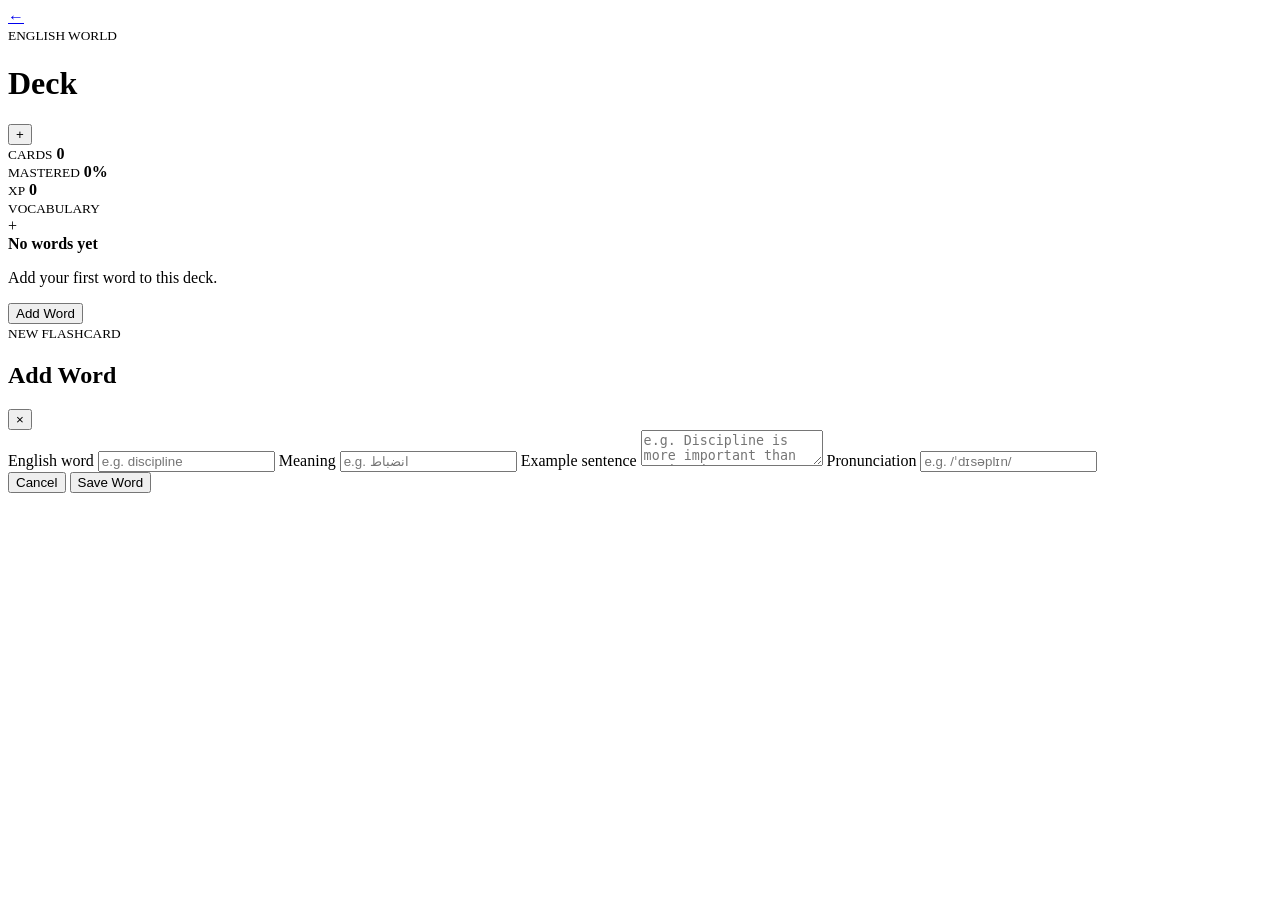
==== english/deck.html @ d506fba9 "Create deck.html" ====
<!DOCTYPE html>
<html lang="en">

<head>
    <meta charset="UTF-8">

    <meta
        name="viewport"
        content="width=device-width, initial-scale=1"
    >

    <title>Deck</title>

    <link
        rel="stylesheet"
        href="deck.css"
    >
</head>

<body>

<div class="deck-app">

    <header class="deck-header">

        <a
            href="english.html"
            class="back-button"
        >
            ←
        </a>

        <div>
            <small>ENGLISH WORLD</small>
            <h1 id="deckTitle">Deck</h1>
        </div>

        <button
            id="addWordButton"
            class="add-button"
        >
            +
        </button>

    </header>


    <section class="deck-info">

        <div>
            <small>CARDS</small>
            <strong id="cardCount">0</strong>
        </div>

        <div>
            <small>MASTERED</small>
            <strong id="masteredCount">0%</strong>
        </div>

        <div>
            <small>XP</small>
            <strong id="deckXP">0</strong>
        </div>

    </section>


    <section class="cards-section">

        <div class="section-title">
            <small>VOCABULARY</small>
            <span id="deckDescription"></span>
        </div>


        <div
            id="cardList"
            class="card-list"
        ></div>


        <div
            id="emptyCards"
            class="empty-cards"
        >

            <div class="empty-icon">
                +
            </div>

            <strong>
                No words yet
            </strong>

            <p>
                Add your first word to this deck.
            </p>

            <button id="emptyAddButton">
                Add Word
            </button>

        </div>

    </section>

</div>


<!-- ADD WORD MODAL -->

<div
    id="wordModal"
    class="modal"
>

    <div class="modal-box">

        <div class="modal-header">

            <div>
                <small>NEW FLASHCARD</small>
                <h2>Add Word</h2>
            </div>

            <button id="closeWordModal">
                ×
            </button>

        </div>


        <form id="wordForm">

            <label>
                English word
            </label>

            <input
                id="wordInput"
                type="text"
                placeholder="e.g. discipline"
                required
            >


            <label>
                Meaning
            </label>

            <input
                id="meaningInput"
                type="text"
                placeholder="e.g. انضباط"
                required
            >


            <label>
                Example sentence
            </label>

            <textarea
                id="exampleInput"
                placeholder="e.g. Discipline is more important than motivation."
            ></textarea>


            <label>
                Pronunciation
            </label>

            <input
                id="pronunciationInput"
                type="text"
                placeholder="e.g. /ˈdɪsəplɪn/"
            >


            <div class="modal-actions">

                <button
                    type="button"
                    id="cancelWord"
                >
                    Cancel
                </button>

                <button
                    type="submit"
                    class="save-button"
                >
                    Save Word
                </button>

            </div>

        </form>

    </div>

</div>


<script src="deck.js"></script>

</body>

</html>
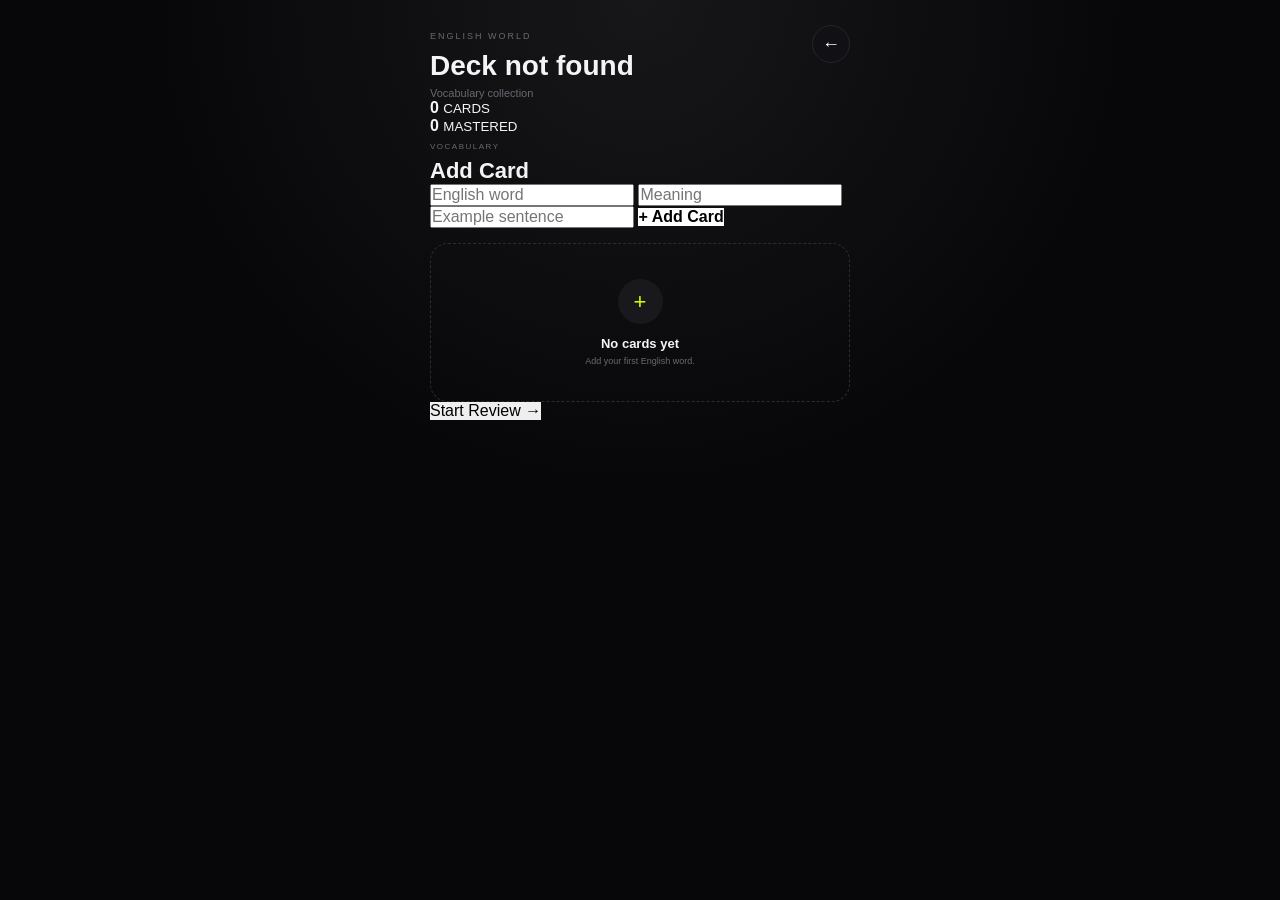
==== commit bd873198: "Update deck.html" ====
--- a/english/deck.html
+++ b/english/deck.html
@@ -13,15 +13,25 @@
 
     <link
         rel="stylesheet"
-        href="deck.css"
+        href="english.css"
     >
 </head>
 
 <body>
 
-<div class="deck-app">
+<div class="english-app">
 
-    <header class="deck-header">
+    <header class="english-header">
+
+        <div>
+            <small>ENGLISH WORLD</small>
+
+            <h1 id="deckTitle">Deck</h1>
+
+            <p id="deckDescription">
+                Vocabulary collection
+            </p>
+        </div>
 
         <a
             href="english.html"
@@ -30,58 +40,80 @@
             ←
         </a>
 
-        <div>
-            <small>ENGLISH WORLD</small>
-            <h1 id="deckTitle">Deck</h1>
-        </div>
-
-        <button
-            id="addWordButton"
-            class="add-button"
-        >
-            +
-        </button>
-
     </header>
 
 
-    <section class="deck-info">
+    <section class="deck-stats">
 
         <div>
+            <strong id="cardCount">0</strong>
             <small>CARDS</small>
-            <strong id="cardCount">0</strong>
         </div>
 
         <div>
+            <strong id="masteredCount">0</strong>
             <small>MASTERED</small>
-            <strong id="masteredCount">0%</strong>
         </div>
 
-        <div>
-            <small>XP</small>
-            <strong id="deckXP">0</strong>
+    </section>
+
+
+    <section class="add-card-section">
+
+        <div class="section-title">
+
+            <div>
+                <small>VOCABULARY</small>
+                <h2>Add Card</h2>
+            </div>
+
         </div>
+
+
+        <form id="cardForm">
+
+            <input
+                id="wordInput"
+                type="text"
+                placeholder="English word"
+                required
+            >
+
+            <input
+                id="meaningInput"
+                type="text"
+                placeholder="Meaning"
+                required
+            >
+
+            <input
+                id="exampleInput"
+                type="text"
+                placeholder="Example sentence"
+            >
+
+            <button
+                type="submit"
+                class="create-button"
+            >
+                + Add Card
+            </button>
+
+        </form>
 
     </section>
 
 
     <section class="cards-section">
 
-        <div class="section-title">
-            <small>VOCABULARY</small>
-            <span id="deckDescription"></span>
-        </div>
-
-
         <div
             id="cardList"
             class="card-list"
         ></div>
 
-
         <div
             id="emptyCards"
-            class="empty-cards"
+            class="empty-deck"
         >
 
             <div class="empty-icon">
@@ -89,115 +121,24 @@
             </div>
 
             <strong>
-                No words yet
+                No cards yet
             </strong>
 
             <p>
-                Add your first word to this deck.
+                Add your first English word.
             </p>
-
-            <button id="emptyAddButton">
-                Add Word
-            </button>
 
         </div>
 
     </section>
 
-</div>
 
-
-<!-- ADD WORD MODAL -->
-
-<div
-    id="wordModal"
-    class="modal"
->
-
-    <div class="modal-box">
-
-        <div class="modal-header">
-
-            <div>
-                <small>NEW FLASHCARD</small>
-                <h2>Add Word</h2>
-            </div>
-
-            <button id="closeWordModal">
-                ×
-            </button>
-
-        </div>
-
-
-        <form id="wordForm">
-
-            <label>
-                English word
-            </label>
-
-            <input
-                id="wordInput"
-                type="text"
-                placeholder="e.g. discipline"
-                required
-            >
-
-
-            <label>
-                Meaning
-            </label>
-
-            <input
-                id="meaningInput"
-                type="text"
-                placeholder="e.g. انضباط"
-                required
-            >
-
-
-            <label>
-                Example sentence
-            </label>
-
-            <textarea
-                id="exampleInput"
-                placeholder="e.g. Discipline is more important than motivation."
-            ></textarea>
-
-
-            <label>
-                Pronunciation
-            </label>
-
-            <input
-                id="pronunciationInput"
-                type="text"
-                placeholder="e.g. /ˈdɪsəplɪn/"
-            >
-
-
-            <div class="modal-actions">
-
-                <button
-                    type="button"
-                    id="cancelWord"
-                >
-                    Cancel
-                </button>
-
-                <button
-                    type="submit"
-                    class="save-button"
-                >
-                    Save Word
-                </button>
-
-            </div>
-
-        </form>
-
-    </div>
+    <button
+        id="startReview"
+        class="review-main-button"
+    >
+        Start Review →
+    </button>
 
 </div>
 
--- a/english/english.css
+++ b/english/english.css
@@ -0,0 +1,638 @@
+* {
+    box-sizing: border-box;
+    margin: 0;
+    padding: 0;
+}
+
+:root {
+    --bg: #070709;
+    --panel: #111115;
+    --panel-2: #15151a;
+    --border: #24242b;
+    --text: #f4f4f5;
+    --muted: #686872;
+    --green: #ccff00;
+}
+
+body {
+    min-height: 100vh;
+
+    background:
+        radial-gradient(
+            circle at 50% 0%,
+            #171719,
+            #070709 45%
+        );
+
+    color: var(--text);
+
+    font-family: Arial, sans-serif;
+}
+
+
+button,
+input {
+    font: inherit;
+}
+
+
+button {
+    border: 0;
+}
+
+
+.english-app {
+    width: min(460px, 100%);
+
+    min-height: 100vh;
+
+    margin: auto;
+
+    padding: 25px 20px 50px;
+}
+
+
+/* HEADER */
+
+.english-header {
+    display: flex;
+    justify-content: space-between;
+    align-items: flex-start;
+}
+
+
+.english-header small {
+    color: var(--muted);
+
+    font-size: 9px;
+
+    letter-spacing: 2px;
+}
+
+
+.english-header h1 {
+    margin-top: 7px;
+
+    font-size: 28px;
+}
+
+
+.english-header p {
+    margin-top: 5px;
+
+    color: var(--muted);
+
+    font-size: 11px;
+}
+
+
+.back-button {
+    width: 38px;
+    height: 38px;
+
+    display: grid;
+    place-items: center;
+
+    border: 1px solid var(--border);
+
+    border-radius: 50%;
+
+    background: #111115;
+
+    color: white;
+
+    text-decoration: none;
+
+    font-size: 18px;
+}
+
+
+/* XP */
+
+.english-progress {
+    margin-top: 30px;
+
+    padding: 16px;
+
+    border: 1px solid var(--border);
+
+    border-radius: 18px;
+
+    background: rgba(17,17,21,.8);
+}
+
+
+.progress-top {
+    display: flex;
+
+    justify-content: space-between;
+
+    align-items: center;
+}
+
+
+.progress-top span {
+    color: var(--muted);
+
+    font-size: 9px;
+
+    letter-spacing: 1.5px;
+}
+
+
+.progress-top strong {
+    font-size: 12px;
+}
+
+
+.progress-track {
+    height: 5px;
+
+    margin-top: 12px;
+
+    overflow: hidden;
+
+    border-radius: 20px;
+
+    background: #24242b;
+}
+
+
+.progress-fill {
+    width: 0%;
+
+    height: 100%;
+
+    background: var(--green);
+
+    transition: width .4s ease;
+}
+
+
+/* QUICK ACTIONS */
+
+.quick-actions {
+    display: grid;
+
+    grid-template-columns: 1fr 1fr;
+
+    gap: 10px;
+
+    margin-top: 18px;
+}
+
+
+.quick-actions button {
+    display: flex;
+
+    align-items: center;
+
+    gap: 10px;
+
+    min-height: 65px;
+
+    padding: 12px;
+
+    border: 1px solid var(--border);
+
+    border-radius: 17px;
+
+    background: var(--panel);
+
+    color: white;
+
+    text-align: left;
+
+    cursor: pointer;
+
+    transition: .2s ease;
+}
+
+
+.quick-actions button:hover {
+    transform: translateY(-2px);
+
+    border-color: #3a3a43;
+}
+
+
+.quick-actions button > span {
+    width: 34px;
+    height: 34px;
+
+    display: grid;
+    place-items: center;
+
+    border-radius: 11px;
+
+    background: #202027;
+
+    font-size: 18px;
+}
+
+
+.quick-actions strong {
+    display: block;
+
+    font-size: 12px;
+}
+
+
+.quick-actions small {
+    display: block;
+
+    margin-top: 4px;
+
+    color: var(--muted);
+
+    font-size: 8px;
+}
+
+
+/* DECKS */
+
+.decks-section {
+    margin-top: 38px;
+}
+
+
+.section-title {
+    display: flex;
+
+    align-items: center;
+
+    justify-content: space-between;
+}
+
+
+.section-title small {
+    color: var(--muted);
+
+    font-size: 8px;
+
+    letter-spacing: 1.5px;
+}
+
+
+.section-title h2 {
+    margin-top: 5px;
+
+    font-size: 22px;
+}
+
+
+.section-title > span {
+    width: 30px;
+    height: 30px;
+
+    display: grid;
+    place-items: center;
+
+    border-radius: 50%;
+
+    background: #18181d;
+
+    color: var(--muted);
+
+    font-size: 10px;
+}
+
+
+.deck-list {
+    display: flex;
+
+    flex-direction: column;
+
+    gap: 10px;
+
+    margin-top: 15px;
+}
+
+
+.deck {
+    position: relative;
+
+    padding: 17px;
+
+    border: 1px solid var(--border);
+
+    border-radius: 18px;
+
+    background: var(--panel);
+
+    cursor: pointer;
+
+    transition: .2s ease;
+}
+
+
+.deck:hover {
+    transform: translateY(-2px);
+
+    border-color: #3a3a43;
+}
+
+
+.deck-top {
+    display: flex;
+
+    align-items: center;
+
+    justify-content: space-between;
+}
+
+
+.deck-icon {
+    width: 38px;
+    height: 38px;
+
+    display: grid;
+    place-items: center;
+
+    border-radius: 12px;
+
+    background: #202027;
+
+    color: var(--green);
+
+    font-weight: bold;
+}
+
+
+.deck-arrow {
+    color: #55555f;
+
+    font-size: 19px;
+}
+
+
+.deck h3 {
+    margin-top: 13px;
+
+    font-size: 14px;
+}
+
+
+.deck p {
+    margin-top: 5px;
+
+    color: var(--muted);
+
+    font-size: 9px;
+}
+
+
+.deck-meta {
+    display: flex;
+
+    gap: 15px;
+
+    margin-top: 13px;
+
+    color: #55555f;
+
+    font-size: 9px;
+}
+
+
+/* EMPTY */
+
+.empty-deck {
+    margin-top: 15px;
+
+    padding: 35px 20px;
+
+    border: 1px dashed #2b2b32;
+
+    border-radius: 18px;
+
+    text-align: center;
+}
+
+
+.empty-icon {
+    width: 45px;
+    height: 45px;
+
+    display: grid;
+    place-items: center;
+
+    margin: auto;
+
+    border-radius: 50%;
+
+    background: #18181d;
+
+    color: var(--green);
+
+    font-size: 22px;
+}
+
+
+.empty-deck strong {
+    display: block;
+
+    margin-top: 12px;
+
+    font-size: 13px;
+}
+
+
+.empty-deck p {
+    margin-top: 5px;
+
+    color: var(--muted);
+
+    font-size: 9px;
+}
+
+
+.empty-deck button {
+    margin-top: 15px;
+
+    padding: 9px 15px;
+
+    border-radius: 999px;
+
+    background: #24242b;
+
+    color: white;
+
+    font-size: 10px;
+
+    cursor: pointer;
+}
+
+
+/* MODAL */
+
+.modal {
+    position: fixed;
+
+    inset: 0;
+
+    z-index: 100;
+
+    display: none;
+
+    align-items: flex-end;
+
+    justify-content: center;
+
+    padding: 15px;
+
+    background: rgba(0,0,0,.7);
+
+    backdrop-filter: blur(8px);
+}
+
+
+.modal.active {
+    display: flex;
+}
+
+
+.modal-box {
+    width: min(460px, 100%);
+
+    padding: 20px;
+
+    border: 1px solid #2a2a31;
+
+    border-radius: 24px;
+
+    background: #111115;
+
+    box-shadow: 0 25px 70px rgba(0,0,0,.7);
+}
+
+
+.modal-header {
+    display: flex;
+
+    justify-content: space-between;
+}
+
+
+.modal-header small {
+    color: var(--muted);
+
+    font-size: 8px;
+
+    letter-spacing: 1.5px;
+}
+
+
+.modal-header h2 {
+    margin-top: 5px;
+
+    font-size: 20px;
+}
+
+
+.modal-header button {
+    width: 34px;
+    height: 34px;
+
+    border-radius: 50%;
+
+    background: #202027;
+
+    color: #aaa;
+
+    font-size: 20px;
+
+    cursor: pointer;
+}
+
+
+#deckForm {
+    margin-top: 25px;
+}
+
+
+#deckForm label {
+    display: block;
+
+    margin-bottom: 7px;
+
+    color: var(--muted);
+
+    font-size: 9px;
+}
+
+
+#deckForm input {
+    width: 100%;
+
+    margin-bottom: 17px;
+
+    padding: 12px 13px;
+
+    border: 1px solid #2a2a31;
+
+    border-radius: 12px;
+
+    outline: none;
+
+    background: #09090c;
+
+    color: white;
+}
+
+
+#deckForm input:focus {
+    border-color: #55555f;
+}
+
+
+.modal-actions {
+    display: flex;
+
+    gap: 8px;
+
+    margin-top: 5px;
+}
+
+
+.modal-actions button {
+    flex: 1;
+
+    padding: 12px;
+
+    border-radius: 12px;
+
+    cursor: pointer;
+}
+
+
+#cancelDeck {
+    background: #202027;
+
+    color: #aaa;
+}
+
+
+.create-button {
+    background: white;
+
+    color: black;
+
+    font-weight: 700;
+}
+
+
+/* MOBILE */
+
+@media (max-width: 360px) {
+
+    .english-app {
+        padding-left: 15px;
+        padding-right: 15px;
+    }
+
+    .quick-actions {
+        gap: 7px;
+    }
+
+    }
